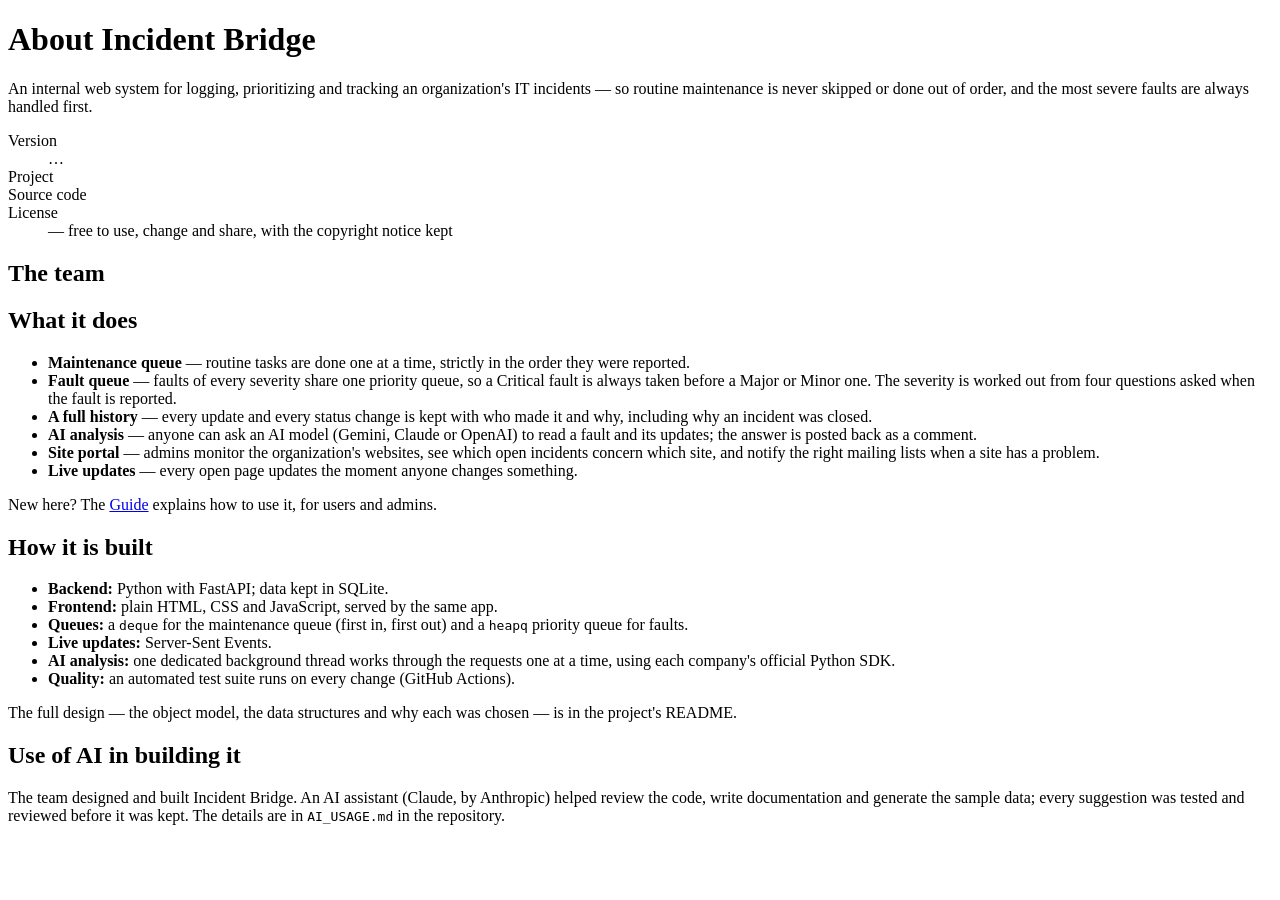
==== frontend/about.html @ f8915a72 "Add Guide, About and Terms pages, a site footer and the MIT license (v0.4.8) - New public pages (no " ====
<!doctype html>
<html lang="en">
<head>
<meta charset="utf-8">
<meta name="viewport" content="width=device-width, initial-scale=1">
<title>About — Incident Bridge</title>
<meta name="description" content="What Incident Bridge is, who built it, and how it is built.">
<link rel="stylesheet" href="/css/styles.css">
</head>
<!--
  The About page - public (no login needed). Header: js/public-page.js;
  footer: js/footer.js. The version, team, repository and license links are
  filled in from js/site-info.js (data-site="..." placeholders), so this
  file never repeats them.
-->
<body>
  <header id="public-header"></header>
  <main class="doc-page">
    <h1>About Incident Bridge</h1>
    <p class="doc-lead">
      An internal web system for logging, prioritizing and tracking an organization's IT incidents —
      so routine maintenance is never skipped or done out of order, and the most severe faults are always handled first.
    </p>

    <dl class="fact-list">
      <dt>Version</dt>        <dd><span data-site="version">…</span></dd>
      <dt>Project</dt>        <dd><span data-site="course"></span></dd>
      <dt>Source code</dt>    <dd><a data-site="repository" target="_blank" rel="noopener"></a></dd>
      <dt>License</dt>        <dd><a data-site="license" target="_blank" rel="noopener"></a> — free to use, change and share, with the copyright notice kept</dd>
    </dl>

    <h2>The team</h2>
    <ul class="team-list" data-site="team"></ul>

    <h2>What it does</h2>
    <ul>
      <li><strong>Maintenance queue</strong> — routine tasks are done one at a time, strictly in the order they were reported.</li>
      <li><strong>Fault queue</strong> — faults of every severity share one priority queue, so a Critical fault is always taken before a Major or Minor one. The severity is worked out from four questions asked when the fault is reported.</li>
      <li><strong>A full history</strong> — every update and every status change is kept with who made it and why, including why an incident was closed.</li>
      <li><strong>AI analysis</strong> — anyone can ask an AI model (Gemini, Claude or OpenAI) to read a fault and its updates; the answer is posted back as a comment.</li>
      <li><strong>Site portal</strong> — admins monitor the organization's websites, see which open incidents concern which site, and notify the right mailing lists when a site has a problem.</li>
      <li><strong>Live updates</strong> — every open page updates the moment anyone changes something.</li>
    </ul>
    <p>New here? The <a href="/guide.html">Guide</a> explains how to use it, for users and admins.</p>

    <h2>How it is built</h2>
    <ul>
      <li><strong>Backend:</strong> Python with FastAPI; data kept in SQLite.</li>
      <li><strong>Frontend:</strong> plain HTML, CSS and JavaScript, served by the same app.</li>
      <li><strong>Queues:</strong> a <code>deque</code> for the maintenance queue (first in, first out) and a <code>heapq</code> priority queue for faults.</li>
      <li><strong>Live updates:</strong> Server-Sent Events.</li>
      <li><strong>AI analysis:</strong> one dedicated background thread works through the requests one at a time, using each company's official Python SDK.</li>
      <li><strong>Quality:</strong> an automated test suite runs on every change (GitHub Actions).</li>
    </ul>
    <p>The full design — the object model, the data structures and why each was chosen — is in the <a data-site="repository" target="_blank" rel="noopener">project's README</a>.</p>

    <h2>Use of AI in building it</h2>
    <p>The team designed and built Incident Bridge. An AI assistant (Claude, by Anthropic) helped review the code, write documentation and generate the sample data; every suggestion was tested and reviewed before it was kept. The details are in <code>AI_USAGE.md</code> in the repository.</p>
  </main>
  <script type="module" src="/js/public-page.js"></script>
  <script type="module" src="/js/footer.js"></script>
</body>
</html>
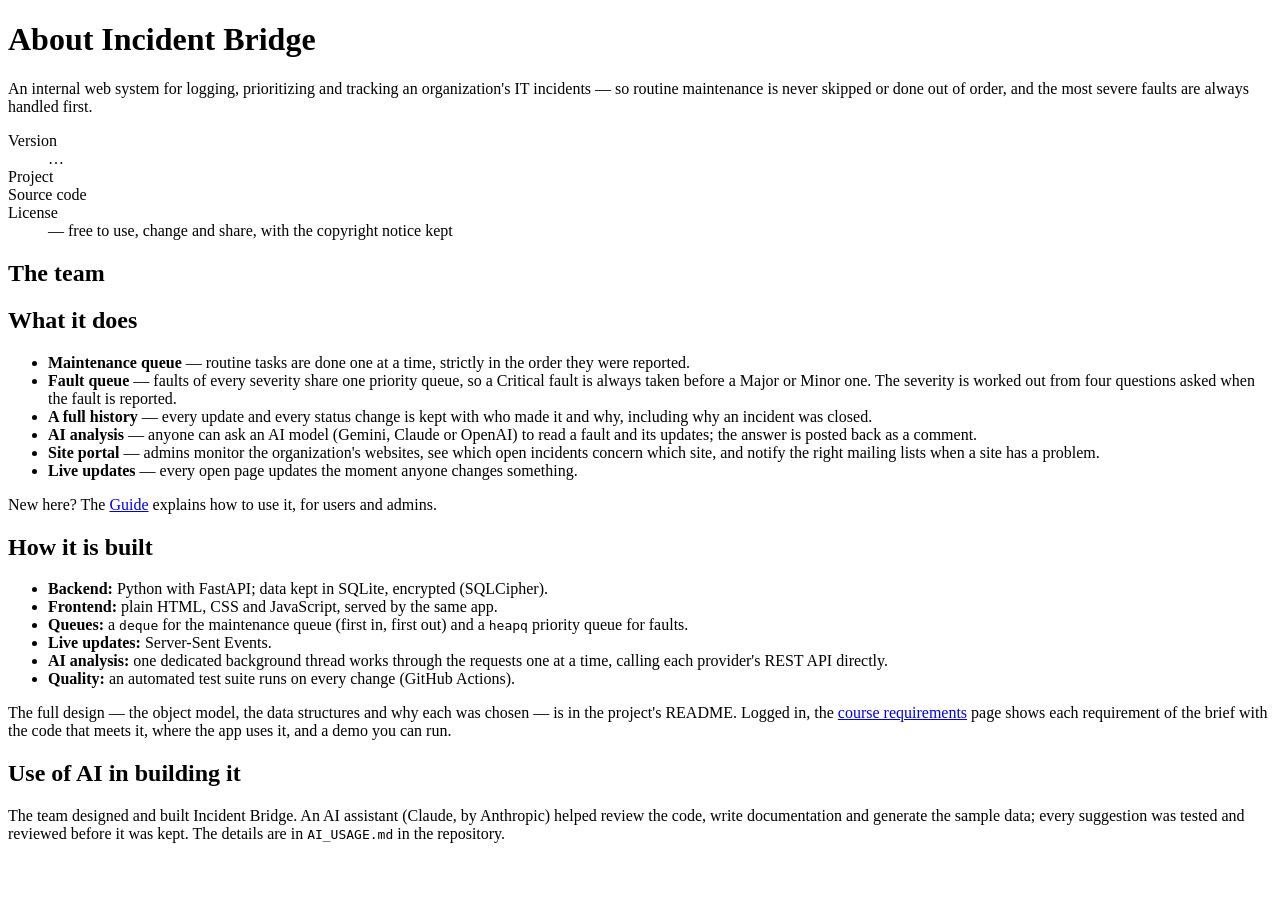
==== commit a89f6195: "A course requirements page: each Stage 1 requirement with a runnable demo - app/requirements_demo.py" ====
--- a/frontend/about.html
+++ b/frontend/about.html
@@ -6,6 +6,7 @@
 <title>About — Incident Bridge</title>
 <meta name="description" content="What Incident Bridge is, who built it, and how it is built.">
 <link rel="stylesheet" href="/css/styles.css">
+<script src="/js/theme.js"></script>
 </head>
 <!--
   The About page - public (no login needed). Header: js/public-page.js;
@@ -45,14 +46,14 @@
 
     <h2>How it is built</h2>
     <ul>
-      <li><strong>Backend:</strong> Python with FastAPI; data kept in SQLite.</li>
+      <li><strong>Backend:</strong> Python with FastAPI; data kept in SQLite, encrypted (SQLCipher).</li>
       <li><strong>Frontend:</strong> plain HTML, CSS and JavaScript, served by the same app.</li>
       <li><strong>Queues:</strong> a <code>deque</code> for the maintenance queue (first in, first out) and a <code>heapq</code> priority queue for faults.</li>
       <li><strong>Live updates:</strong> Server-Sent Events.</li>
-      <li><strong>AI analysis:</strong> one dedicated background thread works through the requests one at a time, using each company's official Python SDK.</li>
+      <li><strong>AI analysis:</strong> one dedicated background thread works through the requests one at a time, calling each provider's REST API directly.</li>
       <li><strong>Quality:</strong> an automated test suite runs on every change (GitHub Actions).</li>
     </ul>
-    <p>The full design — the object model, the data structures and why each was chosen — is in the <a data-site="repository" target="_blank" rel="noopener">project's README</a>.</p>
+    <p>The full design — the object model, the data structures and why each was chosen — is in the <a data-site="repository" target="_blank" rel="noopener">project's README</a>. Logged in, the <a href="/demo.html">course requirements</a> page shows each requirement of the brief with the code that meets it, where the app uses it, and a demo you can run.</p>
 
     <h2>Use of AI in building it</h2>
     <p>The team designed and built Incident Bridge. An AI assistant (Claude, by Anthropic) helped review the code, write documentation and generate the sample data; every suggestion was tested and reviewed before it was kept. The details are in <code>AI_USAGE.md</code> in the repository.</p>
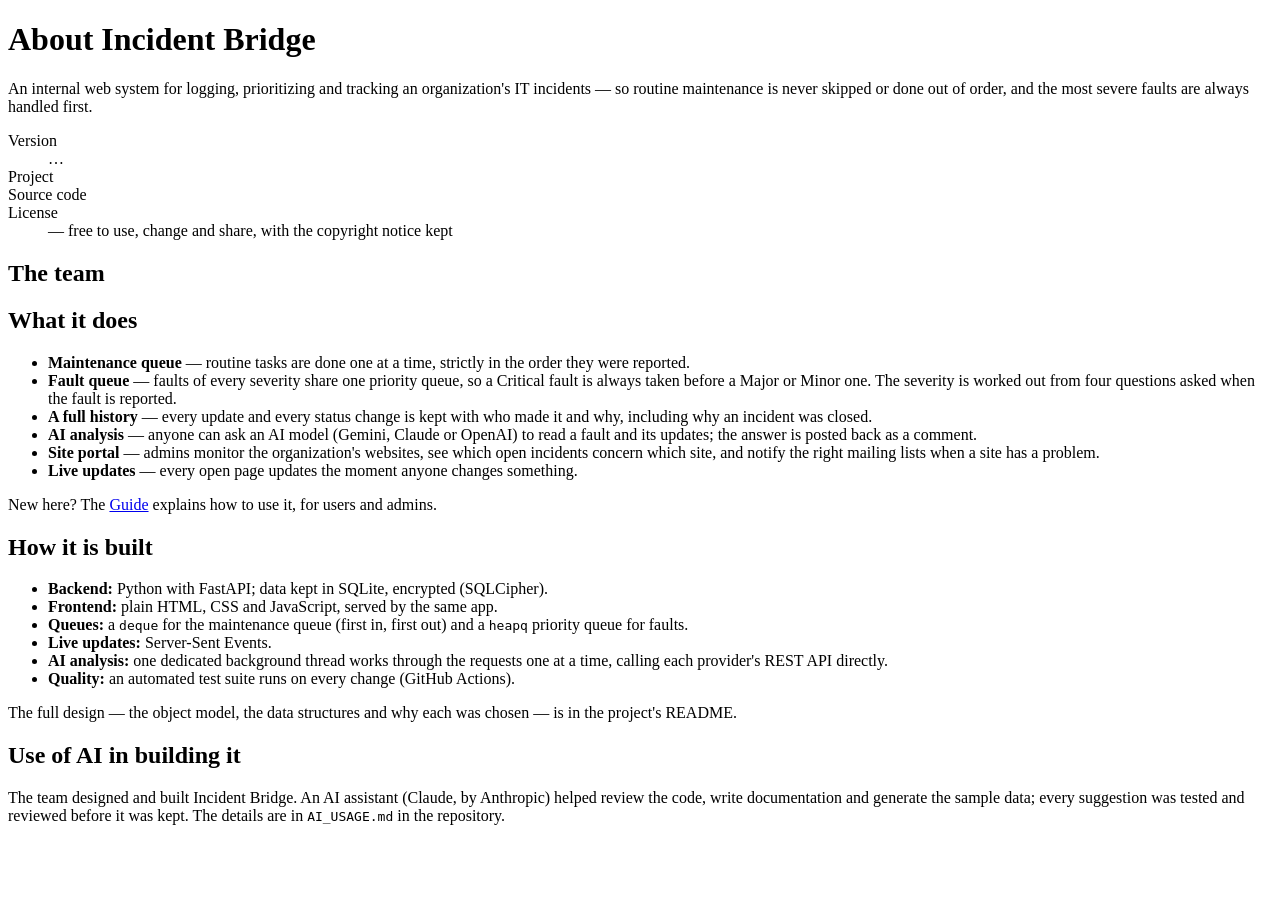
==== commit c1930c57: "Move settings into the app, imports into Server settings; remove the demo page - Settings are copied" ====
--- a/frontend/about.html
+++ b/frontend/about.html
@@ -53,7 +53,7 @@
       <li><strong>AI analysis:</strong> one dedicated background thread works through the requests one at a time, calling each provider's REST API directly.</li>
       <li><strong>Quality:</strong> an automated test suite runs on every change (GitHub Actions).</li>
     </ul>
-    <p>The full design — the object model, the data structures and why each was chosen — is in the <a data-site="repository" target="_blank" rel="noopener">project's README</a>. Logged in, the <a href="/demo.html">course requirements</a> page shows each requirement of the brief with the code that meets it, where the app uses it, and a demo you can run.</p>
+    <p>The full design — the object model, the data structures and why each was chosen — is in the <a data-site="repository" target="_blank" rel="noopener">project's README</a>.</p>
 
     <h2>Use of AI in building it</h2>
     <p>The team designed and built Incident Bridge. An AI assistant (Claude, by Anthropic) helped review the code, write documentation and generate the sample data; every suggestion was tested and reviewed before it was kept. The details are in <code>AI_USAGE.md</code> in the repository.</p>
